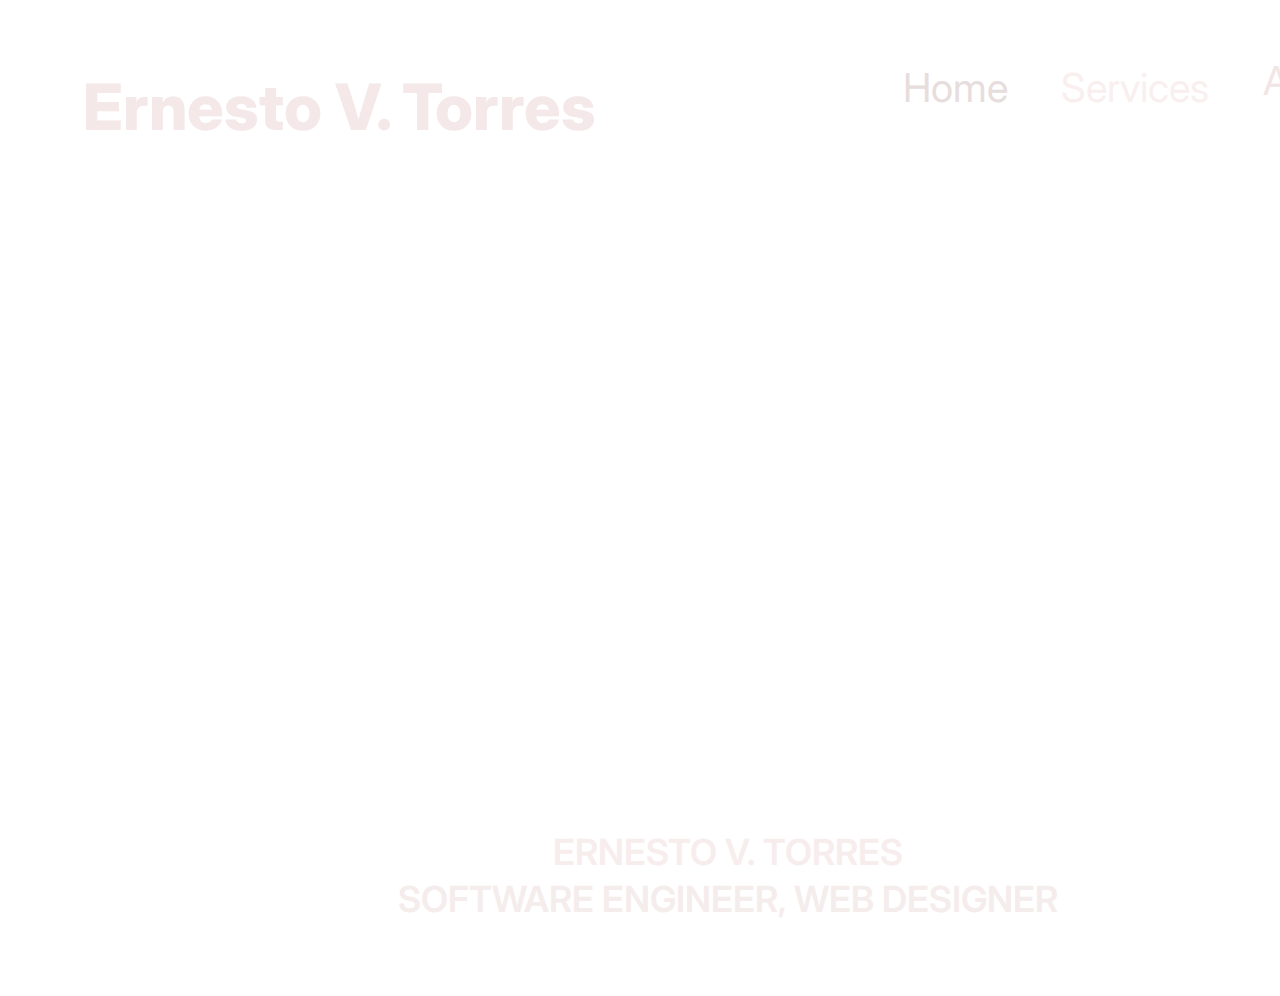
==== Home/Home.html @ ed4ef6e9 "Home" ====
<!DOCTYPE html>
<html lang="en">
  <head>
    <meta charset="UTF-8" />
    <meta name="viewport" content="width=device-width, initial-scale=1.0" />
    <title>Home</title>
    <link rel="stylesheet" href="https://fonts.googleapis.com/css2?family=Inter:wght@400;600;800&display=swap" />
    <link rel="stylesheet" href="Home.css" />
  </head>
  <body>
    <div class="main-container">
      <div class="flex-row">
        <span class="home">Home</span><span class="services">Services</span
        ><span class="about">About</span
        ><span class="ernesto-v-torres">Ernesto V. Torres</span>
      </div>
      <div class="flex-row-bea">
        <div class="ellipse"></div>
        <div class="bfcc-b-ee"></div>
      </div>
      <span class="ernesto-v-torres-1">ERNESTO V. TORRES</span
      ><span class="software-engineer-web-designer"
        >SOFTWARE ENGINEER, WEB DESIGNER</span
      >
      <div class="rectangle"></div>
      <div class="images"></div>
    </div>
  </body>
</html>
---- Home/Home.css ----
:root {
  --default-font-family: -apple-system, BlinkMacSystemFont, "Segoe UI", Roboto,
    Ubuntu, "Helvetica Neue", Helvetica, Arial, "PingFang SC",
    "Hiragino Sans GB", "Microsoft Yahei UI", "Microsoft Yahei",
    "Source Han Sans CN", sans-serif;
}
@media only screen and (max-width: 250px){
.main-container {
  overflow: hidden;
}
}

.main-container,
.main-container * {
  box-sizing: border-box;
}

input,
select,
textarea,
button {
  outline: 0;
}

.main-container {
  position: relative;
  width: 1440px;
  height: 980px;
  margin: 0 auto;
  background: #ffffff;
  overflow: hidden;
}
.flex-row {
  position: relative;
  width: 1339px;
  height: 127px;
  margin: 56px 0 0 75px;
  z-index: 5;
}
.home {
  display: flex;
  align-items: flex-start;
  justify-content: center;
  position: absolute;
  width: 139px;
  height: 51px;
  top: 0;
  left: 803px;
  color: #e7dddd;
  font-family: Inter, var(--default-font-family);
  font-size: 40px;
  font-weight: 400;
  line-height: 48.409px;
  text-align: center;
  white-space: nowrap;
  z-index: 3;
}
.services {
  display: flex;
  align-items: flex-start;
  justify-content: center;
  position: absolute;
  width: 193px;
  height: 52px;
  top: 0;
  left: 955px;
  color: #f9efef;
  font-family: Inter, var(--default-font-family);
  font-size: 40px;
  font-weight: 400;
  line-height: 48.409px;
  text-align: center;
  white-space: nowrap;
  z-index: 4;
}
.about {
  display: flex;
  align-items: flex-start;
  justify-content: center;
  position: absolute;
  width: 214px;
  height: 33px;
  top: 0;
  left: 1125px;
  color: #f2e5e5;
  font-family: Inter, var(--default-font-family);
  font-size: 40px;
  font-weight: 400;
  line-height: 33px;
  text-align: center;
  white-space: nowrap;
  z-index: 5;
}
.ernesto-v-torres {
  display: flex;
  align-items: flex-start;
  justify-content: flex-start;
  position: absolute;
  width: 636px;
  height: 123px;
  top: 4px;
  left: 0;
  color: #f4e8e8;
  font-family: Inter, var(--default-font-family);
  font-size: 64px;
  font-weight: 800;
  line-height: 77.455px;
  text-align: left;
  z-index: 2;
}
.flex-row-bea {
  position: relative;
  width: 333px;
  height: 333px;
  margin: 199px 0 0 553px;
  z-index: 7;
}
.ellipse {
  position: absolute;
  width: 333px;
  height: 333px;
  top: 0;
  left: 0;
  background: url(./assets/images/36636432-03b2-4972-8e7e-3697c110d2f5.png)
    no-repeat center;
  background-size: cover;
  z-index: 6;
  border-radius: 50%;
}
.bfcc-b-ee {
  position: absolute;
  width: 333px;
  height: 333px;
  top: 0;
  left: 0;
  background: url(./assets/images/b9b1d3d1f7c555f48a5ef62fcb02872f929fa801.png)
    no-repeat center;
  background-size: cover;
  z-index: 7;
}
.ernesto-v-torres-1 {
  display: flex;
  align-items: flex-start;
  justify-content: center;
  position: relative;
  width: 650px;
  height: 47px;
  margin: 108px 0 0 395px;
  color: #f7eded;
  font-family: Inter, var(--default-font-family);
  font-size: 36px;
  font-weight: 600;
  line-height: 43.568px;
  text-align: center;
  white-space: nowrap;
  z-index: 8;
}
.software-engineer-web-designer {
  display: flex;
  align-items: flex-start;
  justify-content: center;
  position: relative;
  width: 925px;
  height: 54px;
  margin: 0 0 0 257px;
  color: #f5ecec;
  font-family: Inter, var(--default-font-family);
  font-size: 36px;
  font-weight: 600;
  line-height: 43.568px;
  text-align: center;
  white-space: nowrap;
  z-index: 9;
}
.rectangle {
  position: absolute;
  width: 1440px;
  height: 1024px;
  top: 0;
  left: 0;
  background: url(./assets/images/0e989bb9-783d-4952-ac4a-71b15146ad39.png)
    no-repeat center;
  background-size: cover;
}
.images {
  position: absolute;
  width: 1440px;
  height: 1010px;
  top: 0;
  left: 0;
  background: url(./assets/images/111e6678a2a06b4755b14467f8e6470a9b93fc6d.png)
    no-repeat center;
  background-size: cover;
  z-index: 1;
}
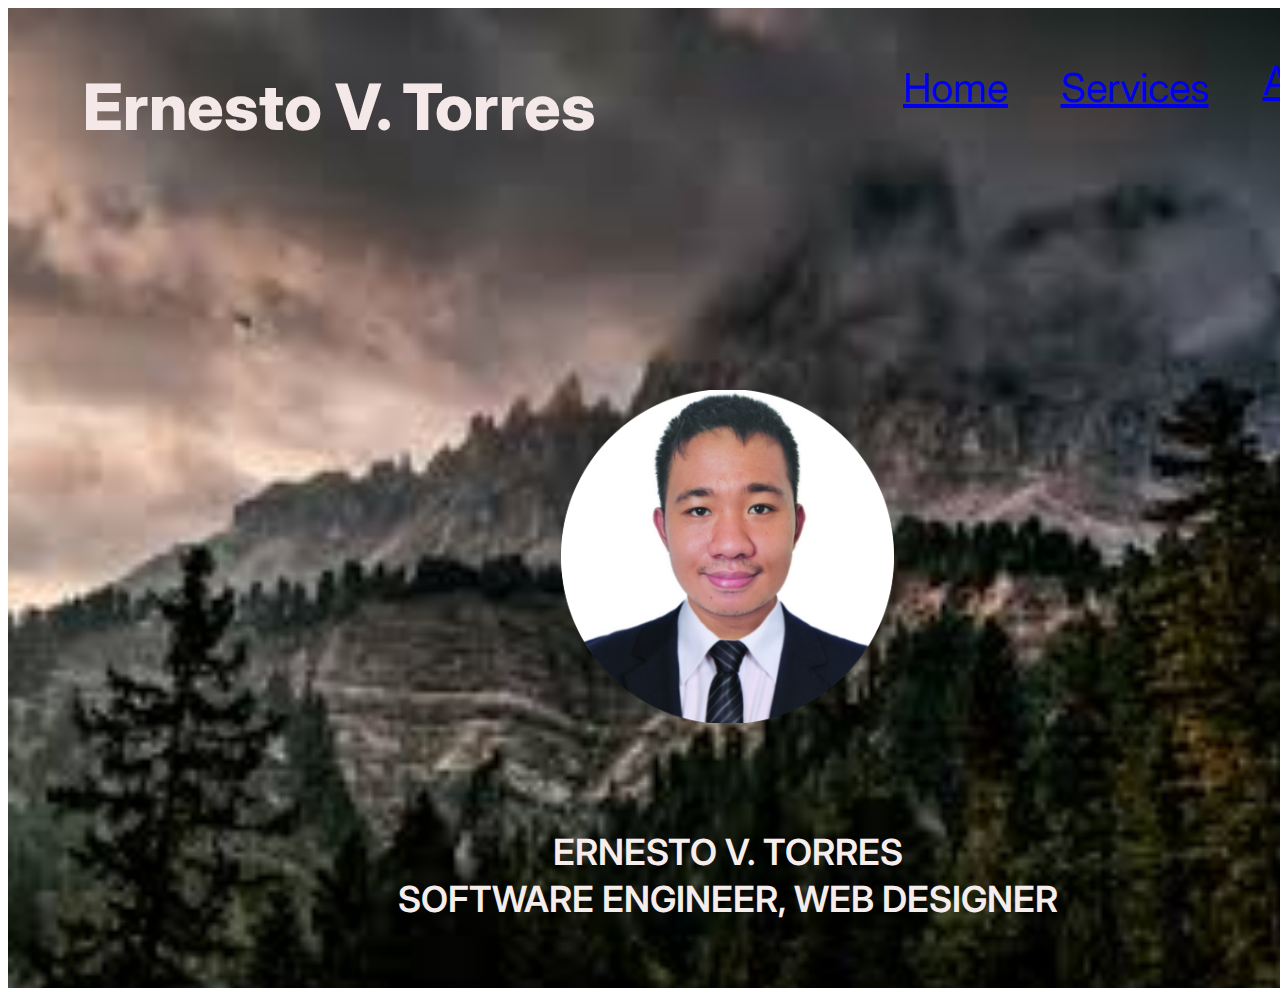
==== commit 3124d37d: "Update Home.html" ====
--- a/Home/Home.html
+++ b/Home/Home.html
@@ -10,8 +10,8 @@
   <body>
     <div class="main-container">
       <div class="flex-row">
-        <span class="home">Home</span><span class="services">Services</span
-        ><span class="about">About</span
+        <span class="home"><a href="Home.html">Home</a></span><span class="services"><a href="Home.html">Services</a></span
+        ><span class="about"><a href="Home.html">About</a></span
         ><span class="ernesto-v-torres">Ernesto V. Torres</span>
       </div>
       <div class="flex-row-bea">
